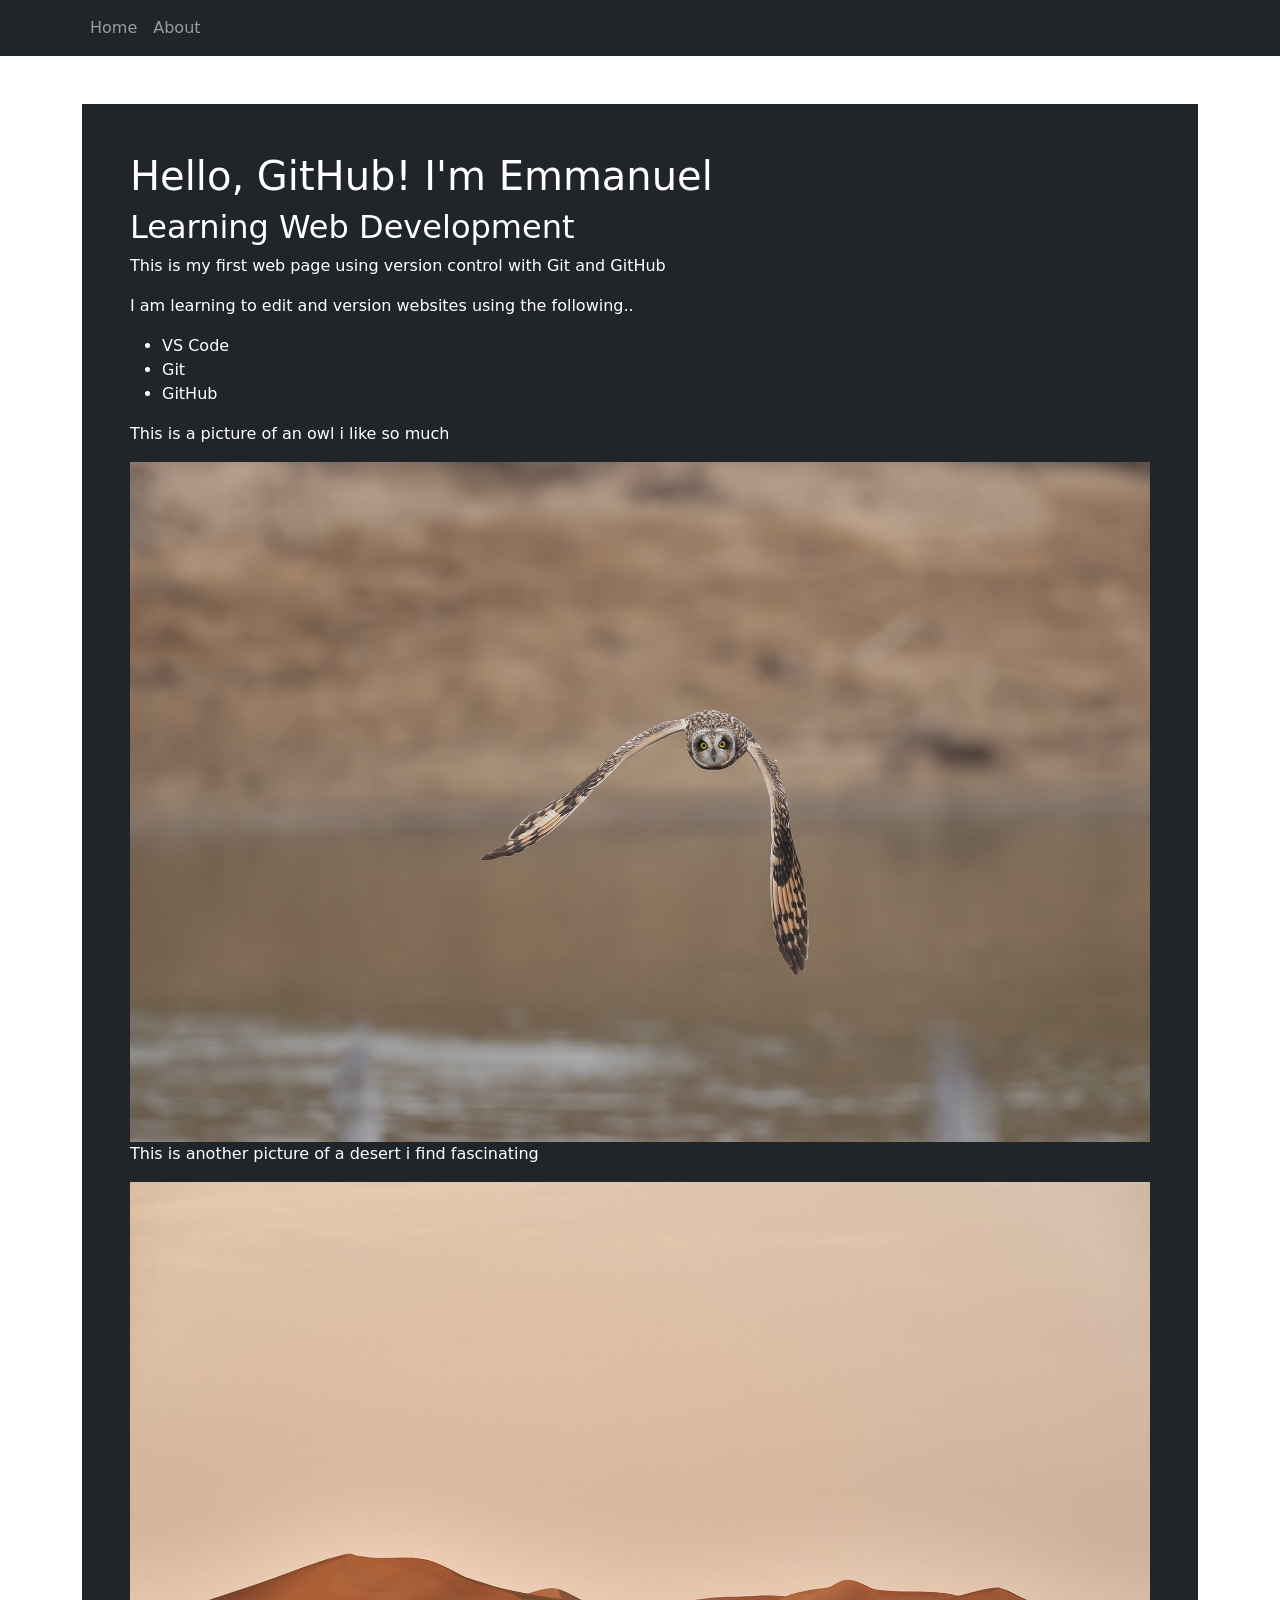
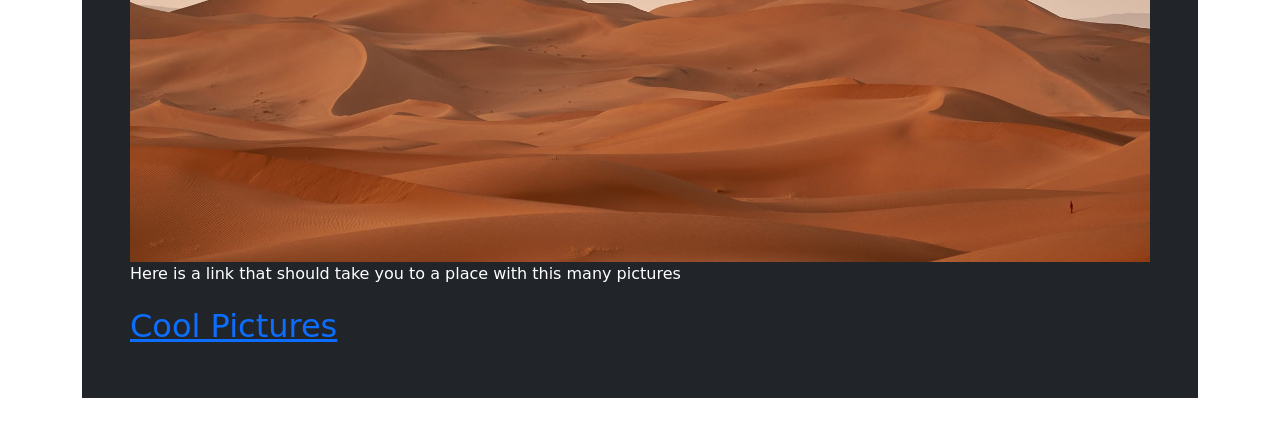
==== index.html @ 81d10bdb "Added starter portfolio files" ====
<!DOCTYPE html>
<html lang="en">

<head>
  <title>Bootstrap Example</title>
  <meta charset="utf-8">
  <meta name="viewport" content="width=device-width, initial-scale=1">
  <!-- Using bootstrap 5 framework-->
  <link href="https://cdn.jsdelivr.net/npm/bootstrap@5.3.3/dist/css/bootstrap.min.css" rel="stylesheet">
  <script src="https://cdn.jsdelivr.net/npm/bootstrap@5.3.3/dist/js/bootstrap.bundle.min.js"></script>
  <!-- jQuery used to load the navbar -->
  <script src="https://code.jquery.com/jquery-3.7.1.min.js"></script>
</head>
<body>
   <div id="nav-placeholder"></div>
    <!-- Using a bootstrap 5 container so it is responsive on all devices-->
  <div class="container">
    <!-- Using a bootstrap container to create a heading for my webpage-->
    <div class="container p-5 my-5 bg-dark text-white">
      <h1>Hello, GitHub! I'm Emmanuel</h1>
      <h2>Learning Web Development</h2>
      <p>This is my first web page using version control with Git and GitHub</p>
      <p>I am learning to edit and version websites using the following..</p>
      <ul>
        <li>VS Code</li>
        <li>Git</li>
        <li>GitHub</li>
        </ul>
      <p>This is a picture of an owl i like so much</p>
      <!--Putting images from my folder in my website and making them responsive-->
      <img class="img-fluid" src="images/flyingowl.jpg" alt="flying owl">
     
      <p>This is another picture of a desert i find fascinating</p>
      <img class="img-fluid" mb-5 src="images/desert.jpg" alt="desert">
      <p>Here is a link that should take you to a place with this many pictures</p>
      <a href="https://pixabay.com/" class="fs-2">Cool Pictures</a>
      
    </div>

  </div>
      <script>
    // Load only the #site-nav element from navbar.html
    $("#nav-placeholder").load("navbar.html #site-nav");
  </script>
</body>
</html>
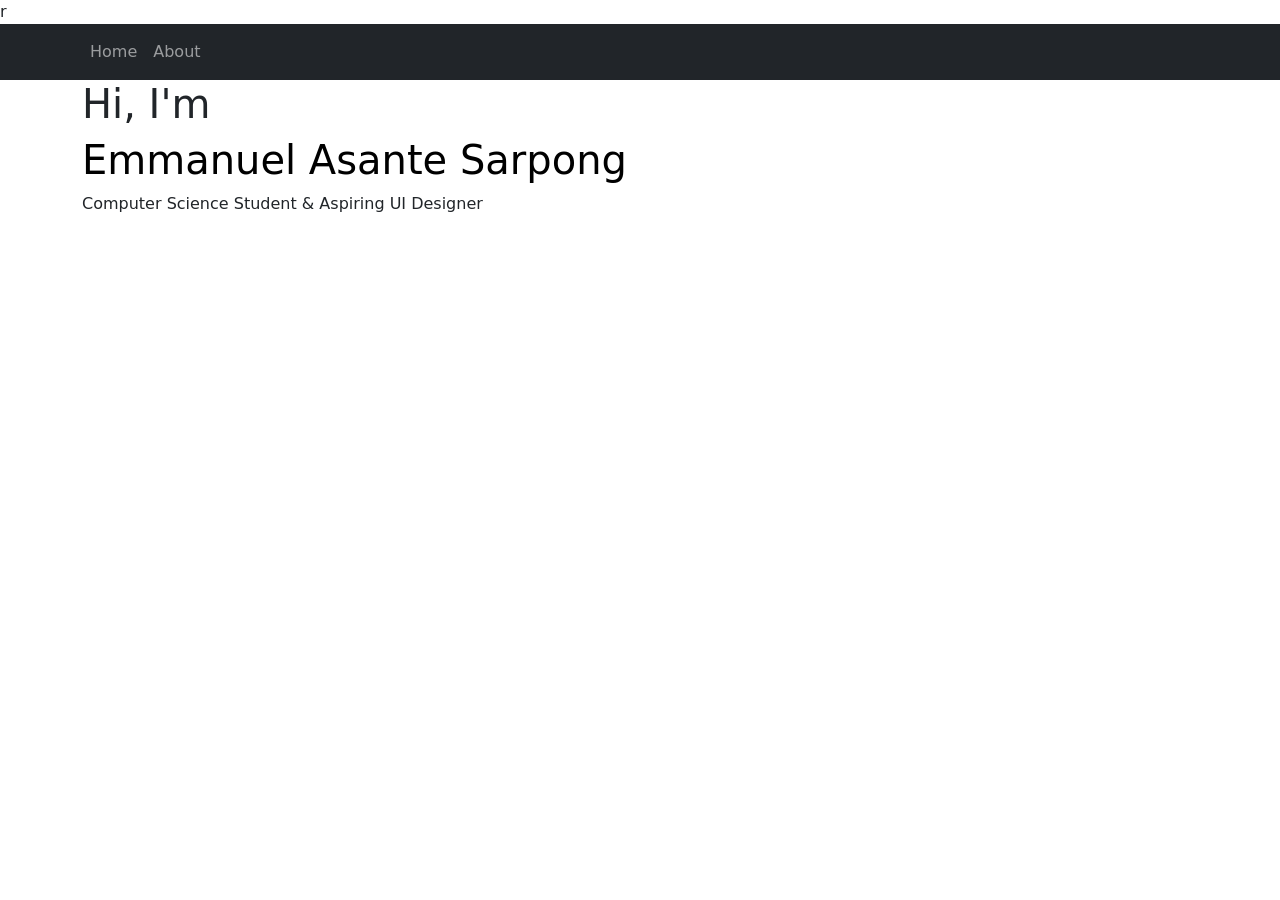
==== commit e5d604df: "working on my landing page by testing different styles" ====
--- a/index.html
+++ b/index.html
@@ -1,8 +1,7 @@
-<!DOCTYPE html>
+<!DOCTYPE html>r
 <html lang="en">
-
 <head>
-  <title>Bootstrap Example</title>
+  <title>Emmanuel | Portofolio</title>
   <meta charset="utf-8">
   <meta name="viewport" content="width=device-width, initial-scale=1">
   <!-- Using bootstrap 5 framework-->
@@ -15,25 +14,13 @@
    <div id="nav-placeholder"></div>
     <!-- Using a bootstrap 5 container so it is responsive on all devices-->
   <div class="container">
-    <!-- Using a bootstrap container to create a heading for my webpage-->
-    <div class="container p-5 my-5 bg-dark text-white">
-      <h1>Hello, GitHub! I'm Emmanuel</h1>
-      <h2>Learning Web Development</h2>
-      <p>This is my first web page using version control with Git and GitHub</p>
-      <p>I am learning to edit and version websites using the following..</p>
-      <ul>
-        <li>VS Code</li>
-        <li>Git</li>
-        <li>GitHub</li>
-        </ul>
-      <p>This is a picture of an owl i like so much</p>
-      <!--Putting images from my folder in my website and making them responsive-->
-      <img class="img-fluid" src="images/flyingowl.jpg" alt="flying owl">
-     
-      <p>This is another picture of a desert i find fascinating</p>
-      <img class="img-fluid" mb-5 src="images/desert.jpg" alt="desert">
-      <p>Here is a link that should take you to a place with this many pictures</p>
-      <a href="https://pixabay.com/" class="fs-2">Cool Pictures</a>
+    <!-- Landing page:introduces me and gives visitors a clear starting point-->
+    <div class="row align-items-center">
+      <!-- Main page heading -->
+      <h1>Hi, I'm </h1>
+      <h1 style="color:black;"> Emmanuel Asante Sarpong</h1>
+      <h7>Computer Science Student & Aspiring UI Designer</h7>
+      
       
     </div>
 
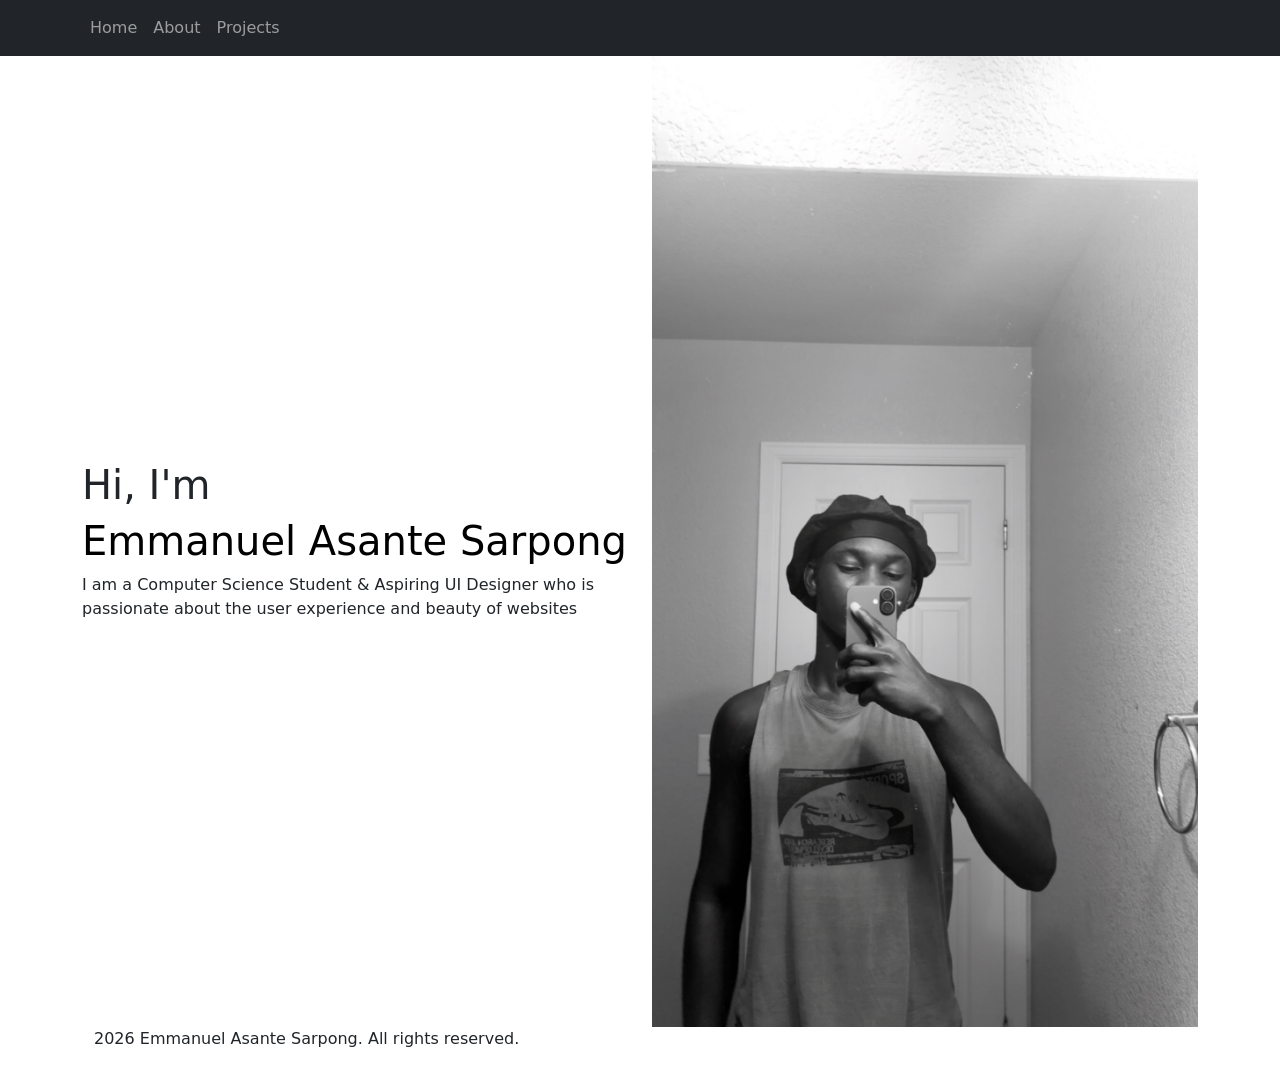
==== commit fe64165f: "Testing footers and adding images I tested out footer formats and also added pictures to my page" ====
--- a/index.html
+++ b/index.html
@@ -1,4 +1,4 @@
-<!DOCTYPE html>r
+<!DOCTYPE html>
 <html lang="en">
 <head>
   <title>Emmanuel | Portofolio</title>
@@ -16,15 +16,24 @@
   <div class="container">
     <!-- Landing page:introduces me and gives visitors a clear starting point-->
     <div class="row align-items-center">
-      <!-- Main page heading -->
+      <!-- Main page heading --> 
+       <div class="col-md-6">
       <h1>Hi, I'm </h1>
       <h1 style="color:black;"> Emmanuel Asante Sarpong</h1>
-      <h7>Computer Science Student & Aspiring UI Designer</h7>
-      
-      
+      <h7>I am a Computer Science Student & Aspiring UI Designer</h7> 
+      <h7>who is passionate about the user experience and beauty of websites</h7>
+      </div>
+      <!--Bootstrap column for the profile image, placed beside the text-->
+    <div class="col-md-6 text-center">
+    <img src="images/Emmanuel.JPG" alt="Potrait Of Emmanuel" class="img-fluid profile-image">
     </div>
 
   </div>
+  <footer class="footer">
+    <div class="container">
+  <p>2026 Emmanuel Asante Sarpong. All rights reserved.</p>
+  </div>
+</footer>
       <script>
     // Load only the #site-nav element from navbar.html
     $("#nav-placeholder").load("navbar.html #site-nav");
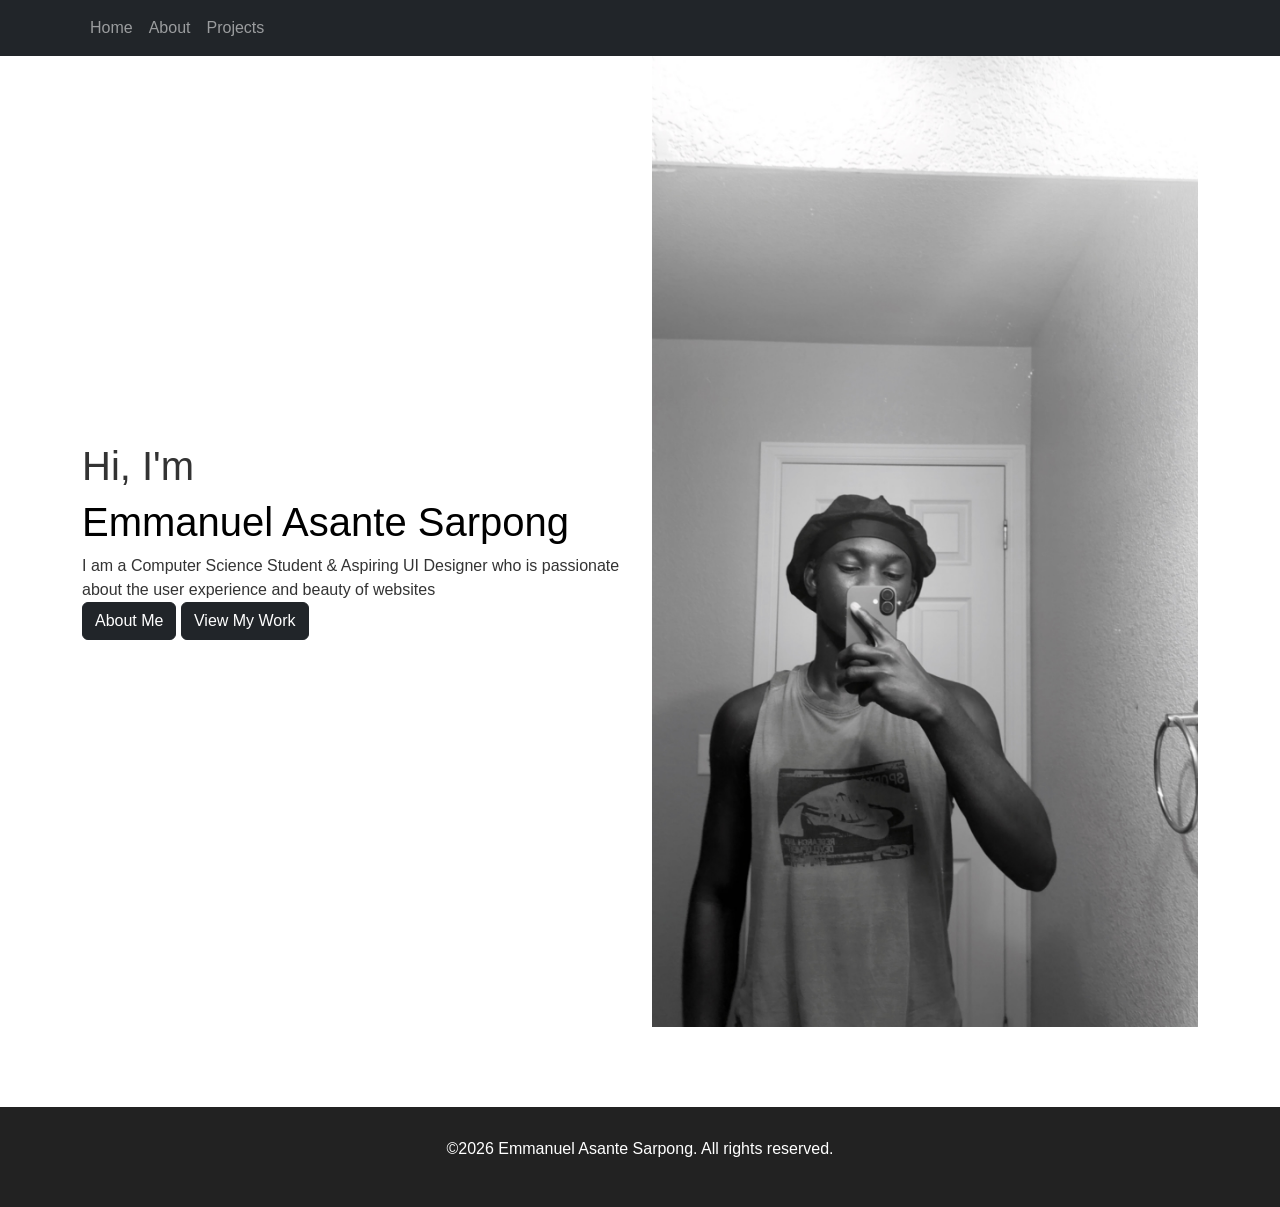
==== commit 6fc60b5a: "Working on buttons and footer Fixed my incomplete footer and now working on button placement and spa" ====
--- a/index.html
+++ b/index.html
@@ -6,6 +6,7 @@
   <meta name="viewport" content="width=device-width, initial-scale=1">
   <!-- Using bootstrap 5 framework-->
   <link href="https://cdn.jsdelivr.net/npm/bootstrap@5.3.3/dist/css/bootstrap.min.css" rel="stylesheet">
+  <link rel="stylesheet" href="style.css">
   <script src="https://cdn.jsdelivr.net/npm/bootstrap@5.3.3/dist/js/bootstrap.bundle.min.js"></script>
   <!-- jQuery used to load the navbar -->
   <script src="https://code.jquery.com/jquery-3.7.1.min.js"></script>
@@ -22,17 +23,23 @@
       <h1 style="color:black;"> Emmanuel Asante Sarpong</h1>
       <h7>I am a Computer Science Student & Aspiring UI Designer</h7> 
       <h7>who is passionate about the user experience and beauty of websites</h7>
+      <!--Home buttons-->
+      <div class="home-buttons">
+        <a href="about.html" class="btn btn-dark">About Me</a>
+        <a href="projects.html" class="btn btn-dark">View My Work</a>
       </div>
+       </div>
       <!--Bootstrap column for the profile image, placed beside the text-->
     <div class="col-md-6 text-center">
     <img src="images/Emmanuel.JPG" alt="Potrait Of Emmanuel" class="img-fluid profile-image">
     </div>
+    </div>
 
   </div>
   <footer class="footer">
-    <div class="container">
-  <p>2026 Emmanuel Asante Sarpong. All rights reserved.</p>
-  </div>
+
+  <p>&copy;2026 Emmanuel Asante Sarpong. All rights reserved.</p>
+
 </footer>
       <script>
     // Load only the #site-nav element from navbar.html
--- a/style.css
+++ b/style.css
@@ -0,0 +1,20 @@
+body {
+  font-family: sans-serif;
+  margin: 0;
+  padding: 0;
+  background-color: rgba(230, 206, 176, 0);
+  color: #333;
+}
+
+/* Style the footer */
+.footer {
+  background-color: #222222;
+  color: white;
+padding: 30px 0;
+margin-top: 80px;
+text-align: center;
+width: 100%;
+  
+}
+
+.home-buttons {
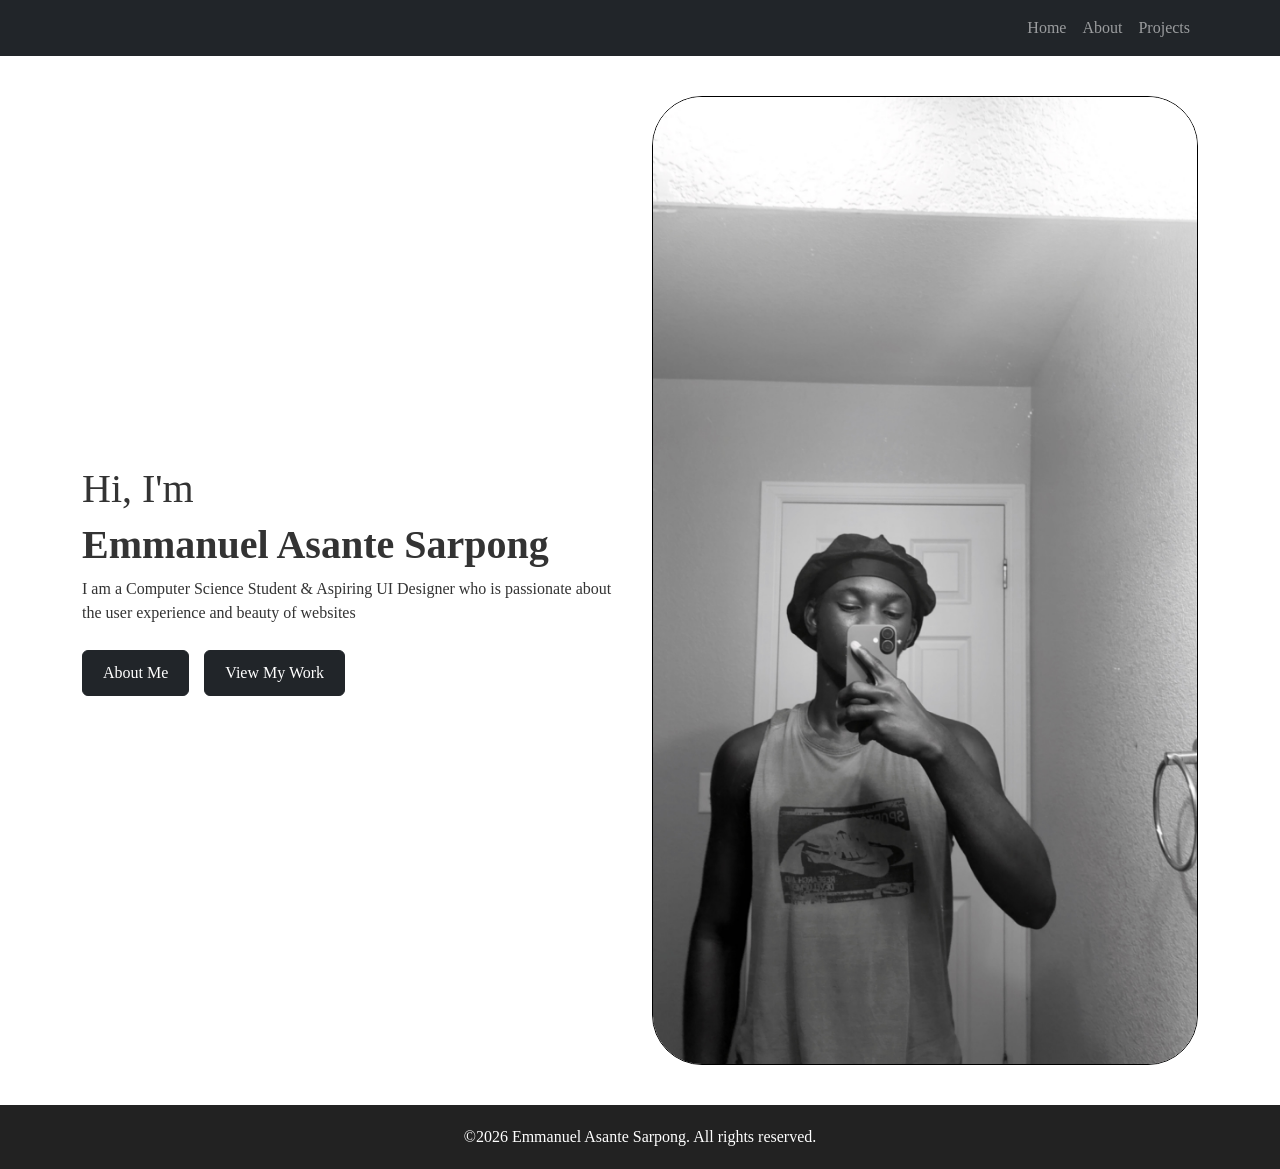
==== commit 70b62a26: "Made changes to navbar,about.html and css Worked on adding more style to my navbar through css. Also" ====
--- a/index.html
+++ b/index.html
@@ -16,11 +16,11 @@
     <!-- Using a bootstrap 5 container so it is responsive on all devices-->
   <div class="container">
     <!-- Landing page:introduces me and gives visitors a clear starting point-->
-    <div class="row align-items-center">
+    <div class="row align-items-center home-content">
       <!-- Main page heading --> 
        <div class="col-md-6">
       <h1>Hi, I'm </h1>
-      <h1 style="color:black;"> Emmanuel Asante Sarpong</h1>
+      <h1 class="home-name">Emmanuel Asante Sarpong</h1>
       <h7>I am a Computer Science Student & Aspiring UI Designer</h7> 
       <h7>who is passionate about the user experience and beauty of websites</h7>
       <!--Home buttons-->
@@ -31,7 +31,7 @@
        </div>
       <!--Bootstrap column for the profile image, placed beside the text-->
     <div class="col-md-6 text-center">
-    <img src="images/Emmanuel.JPG" alt="Potrait Of Emmanuel" class="img-fluid profile-image">
+    <img src="images/Emmanuel.JPG" alt="Portrait Of Emmanuel" class="img-fluid home-image" >
     </div>
     </div>
 
--- a/style.css
+++ b/style.css
@@ -1,5 +1,5 @@
 body {
-  font-family: sans-serif;
+  font-family: 'Times New Roman', Times, serif;
   margin: 0;
   padding: 0;
   background-color: rgba(230, 206, 176, 0);
@@ -10,11 +10,48 @@
 .footer {
   background-color: #222222;
   color: white;
-padding: 30px 0;
-margin-top: 80px;
+padding: 20px 0;
+margin-top: 40px;
 text-align: center;
 width: 100%;
-  
 }
 
-.home-buttons {+.footer p {
+  margin: 0;
+}
+
+
+
+/*style the home buttons*/
+.home-buttons  {
+  margin-top: 25px;
+  display: flex;
+  gap: 15px;
+}
+/*added a transition to make the hover feel smooth*/
+.home-buttons .btn {
+  padding: 10px 20px;
+  transition: 0.3s;
+
+}
+/*moves the button up two pixels when hovered above*/
+.home-buttons .btn:hover {
+  transform: translateY(-2px);
+}
+ 
+/*styles my name*/
+.home-name {
+  font-size: 2.5rem;
+  font-weight: 700;
+}
+
+/*styles the image in my homepage*/
+.home-image {
+  max-width: 100%;
+  height: auto;
+  border-radius: 50px;
+  border: 1px solid black;
+} 
+.home-content {
+  padding-top: 40px;
+}
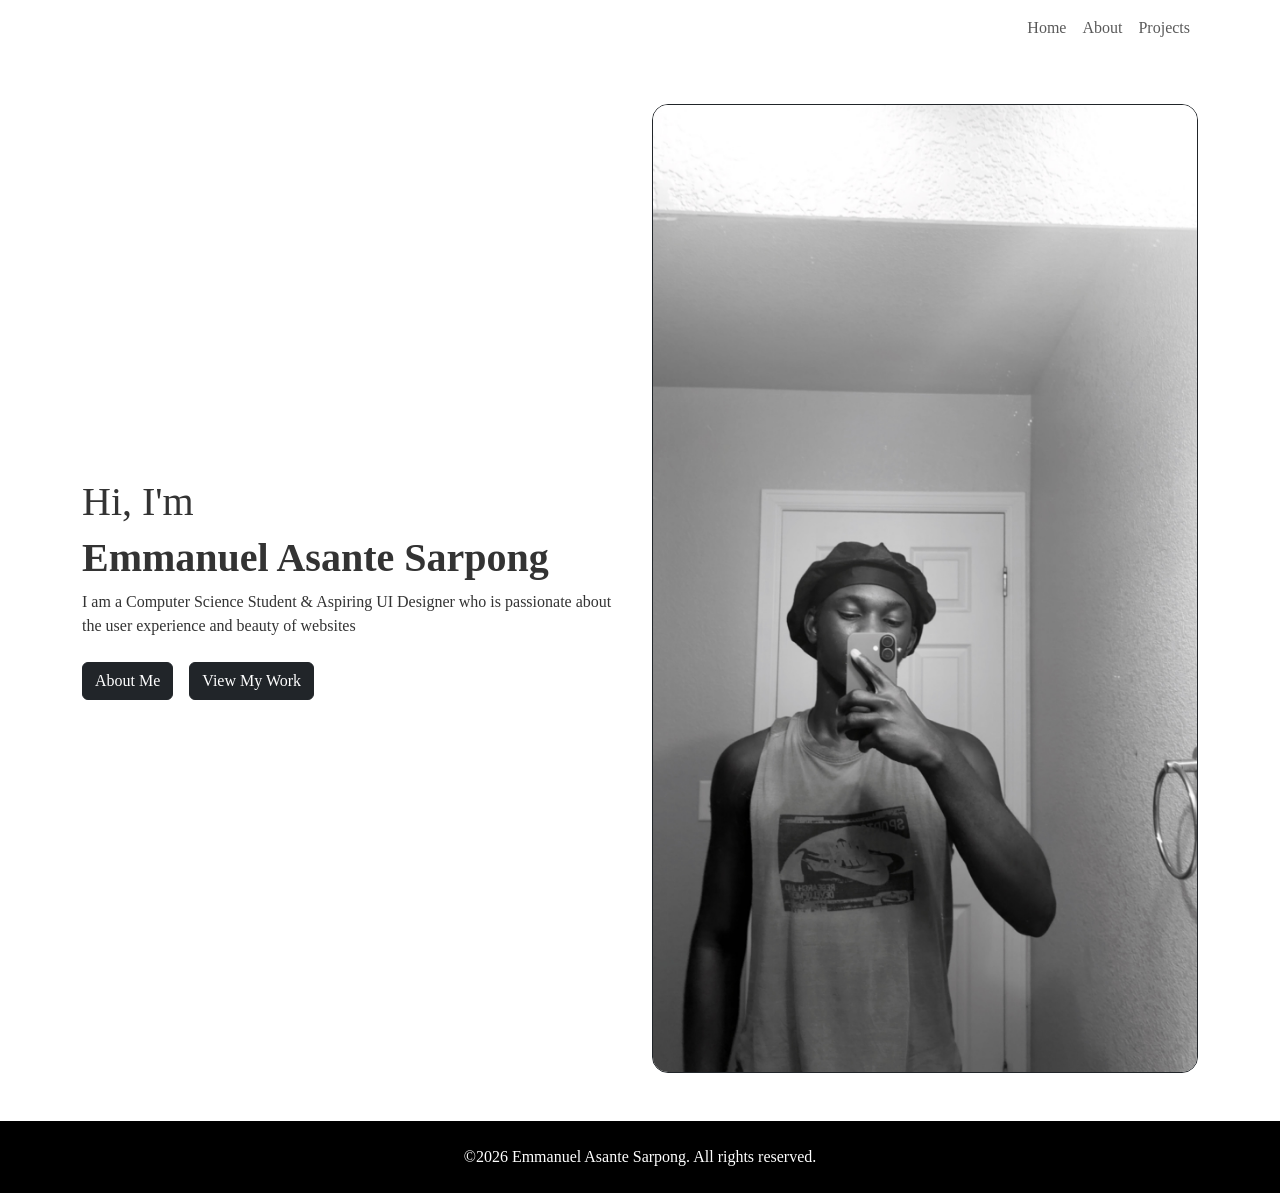
==== commit 101e831a: "Experimenting CSS Experimented with custom css but deviated from assignment requirements" ====
--- a/index.html
+++ b/index.html
@@ -16,29 +16,30 @@
     <!-- Using a bootstrap 5 container so it is responsive on all devices-->
   <div class="container">
     <!-- Landing page:introduces me and gives visitors a clear starting point-->
-    <div class="row align-items-center home-content">
+    <div class="row align-items-center pt-5">
       <!-- Main page heading --> 
        <div class="col-md-6">
       <h1>Hi, I'm </h1>
-      <h1 class="home-name">Emmanuel Asante Sarpong</h1>
+      <h1 class="display-6 fw-bold">Emmanuel Asante Sarpong</h1>
       <h7>I am a Computer Science Student & Aspiring UI Designer</h7> 
       <h7>who is passionate about the user experience and beauty of websites</h7>
       <!--Home buttons-->
-      <div class="home-buttons">
+      <div class="d-flex gap-3 mt-4">
         <a href="about.html" class="btn btn-dark">About Me</a>
         <a href="projects.html" class="btn btn-dark">View My Work</a>
       </div>
        </div>
-      <!--Bootstrap column for the profile image, placed beside the text-->
+
+       <!--Bootstrap column for the profile image, placed beside the text-->
     <div class="col-md-6 text-center">
-    <img src="images/Emmanuel.JPG" alt="Portrait Of Emmanuel" class="img-fluid home-image" >
+    <img src="images/Emmanuel.JPG" alt="Portrait Of Emmanuel" class="img-fluid rounded-4 border border-dark" >
     </div>
     </div>
 
   </div>
-  <footer class="footer">
+  <footer class="bg-black text-white text-center py-4 mt-5">
 
-  <p>&copy;2026 Emmanuel Asante Sarpong. All rights reserved.</p>
+  <p class="mb-0">&copy;2026 Emmanuel Asante Sarpong. All rights reserved.</p>
 
 </footer>
       <script>
--- a/style.css
+++ b/style.css
@@ -6,52 +6,5 @@
   color: #333;
 }
 
-/* Style the footer */
-.footer {
-  background-color: #222222;
-  color: white;
-padding: 20px 0;
-margin-top: 40px;
-text-align: center;
-width: 100%;
-}
-
-.footer p {
-  margin: 0;
-}
 
 
-
-/*style the home buttons*/
-.home-buttons  {
-  margin-top: 25px;
-  display: flex;
-  gap: 15px;
-}
-/*added a transition to make the hover feel smooth*/
-.home-buttons .btn {
-  padding: 10px 20px;
-  transition: 0.3s;
-
-}
-/*moves the button up two pixels when hovered above*/
-.home-buttons .btn:hover {
-  transform: translateY(-2px);
-}
- 
-/*styles my name*/
-.home-name {
-  font-size: 2.5rem;
-  font-weight: 700;
-}
-
-/*styles the image in my homepage*/
-.home-image {
-  max-width: 100%;
-  height: auto;
-  border-radius: 50px;
-  border: 1px solid black;
-} 
-.home-content {
-  padding-top: 40px;
-}
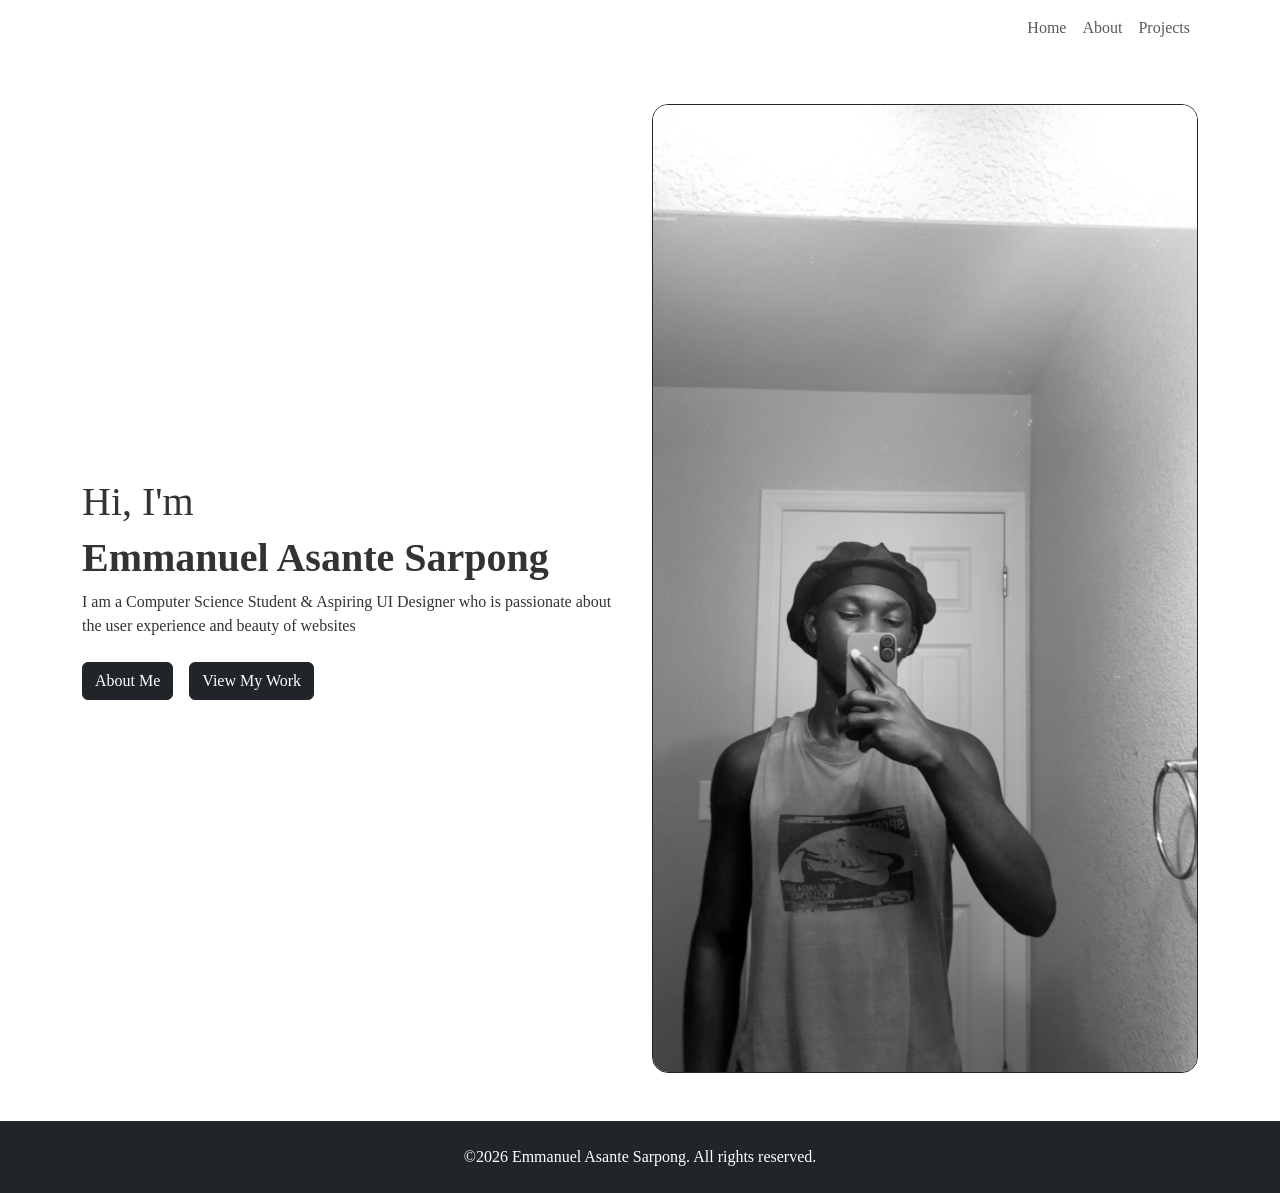
==== commit 02e1c2a6: "About Section Worked on the about section of my website. Introduced cards" ====
--- a/index.html
+++ b/index.html
@@ -37,7 +37,7 @@
     </div>
 
   </div>
-  <footer class="bg-black text-white text-center py-4 mt-5">
+  <footer class="bg-dark text-white text-center py-4 mt-5">
 
   <p class="mb-0">&copy;2026 Emmanuel Asante Sarpong. All rights reserved.</p>
 
